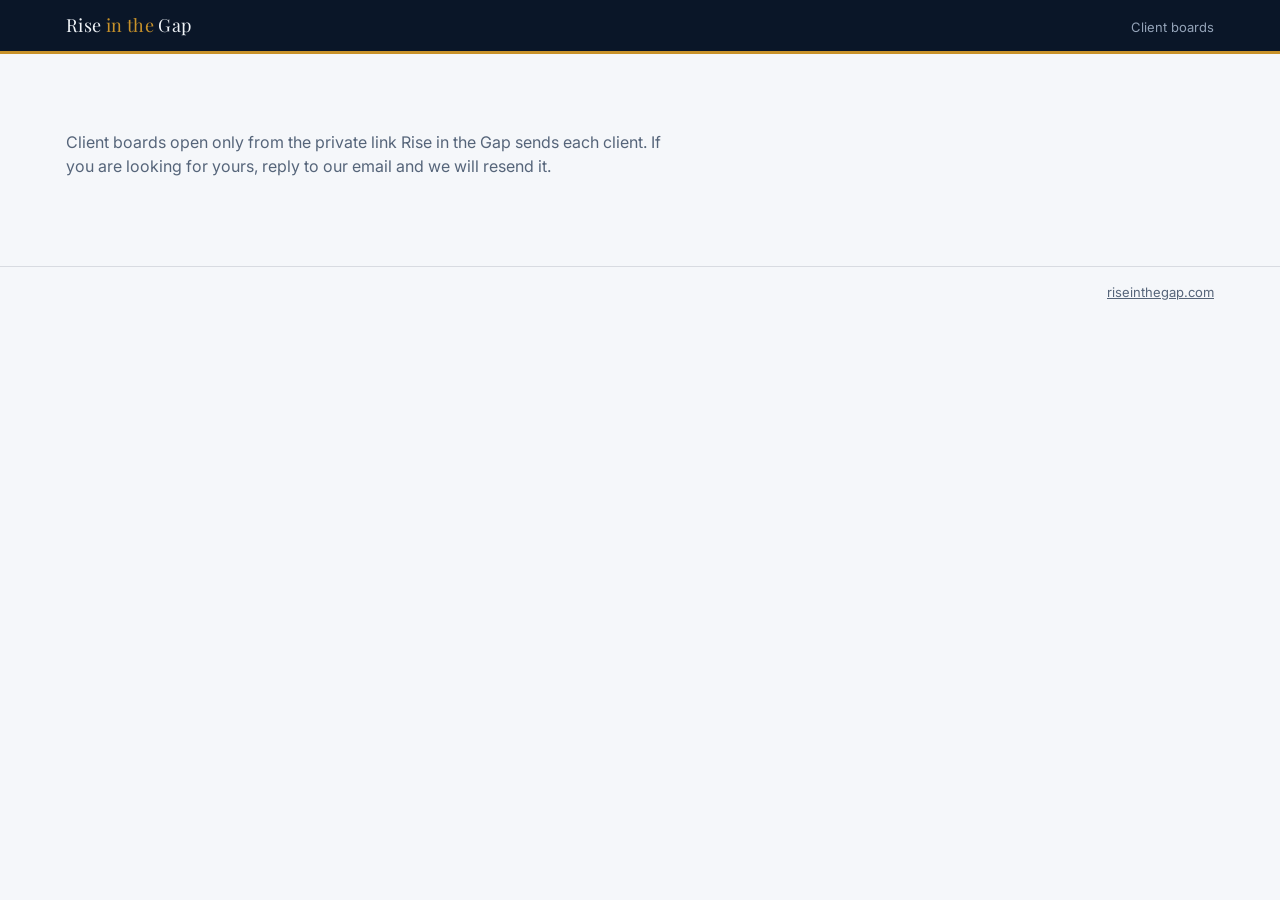
==== index.html @ f28929aa "Publish client performance boards (encrypted snapshots) Co-Authored-By: Claude Opus 5.5 <noreply@ant" ====
<!doctype html>
<html lang="en">
<head>
<meta charset="utf-8">
<meta name="viewport" content="width=device-width, initial-scale=1">
<meta name="robots" content="noindex, nofollow">
<title>Client Boards · Rise in the Gap</title>
<link rel="preconnect" href="https://fonts.googleapis.com">
<link rel="preconnect" href="https://fonts.gstatic.com" crossorigin>
<link rel="stylesheet" href="https://fonts.googleapis.com/css2?family=Inter:wght@400;500;600&family=Playfair+Display:wght@400;500&display=swap">
<link rel="stylesheet" href="assets/board.css?v=555ed3a6">
</head>
<body>
<header class="ritg-bar"><div class="ritg-bar-in"><a class="ritg-mark" href="https://www.riseinthegap.com/">Rise <b>in the</b> Gap</a><span class="ritg-tag">Client boards</span></div></header>
<main id="dash-root"><p class="ritg-msg">Client boards open only from the private link Rise in the Gap sends each client. If you are looking for yours, reply to our email and we will resend it.</p></main>
<footer class="ritg-foot"><div class="ritg-foot-in"><span></span><span><a href="https://www.riseinthegap.com/">riseinthegap.com</a></span></div></footer>
</body>
</html>
---- assets/board.css ----
/* Rise in the Gap client boards: page frame and the design tokens the boards draw with. */
:root {
  color-scheme: light;
  --ritg-navy: #0A1628;
  --ritg-navy-2: #0F1E38;
  --ritg-card: #152238;
  --ritg-gold: #C8922A;
  --ritg-white: #F0F4F8;
  --ritg-slate: #94A3B8;
  --ritg-border-navy: #1E3352;

  --color-bg: #F5F7FA;
  --color-panel: #FFFFFF;
  --color-fg: #0A1628;
  --color-fg-muted: #56657A;
  --color-border-line: rgba(10, 22, 40, 0.12);
  --color-ok: #0E7A2E;
  --color-warn: #8A5A00;
  --color-bad: #B42318;

  --cds-border: rgba(10, 22, 40, 0.12);
  --cds-text-secondary: #56657A;
  --cds-chart-axis: #C3CCD8;
  --cds-chart-grid: rgba(10, 22, 40, 0.08);
  --cds-chart-muted: #A3AEBD;
  --cds-chart-reference: #7C8899;
  --cds-surface-popover: #FFFFFF;
  --cds-shadow-popover: 0 8px 24px rgba(10, 22, 40, 0.14), 0 2px 6px rgba(10, 22, 40, 0.08);

  --series-1: #2A78D6;
  --series-2: #D95926;
  --series-3: #199E70;
  --series-4: #C98500;
  --series-5: #D55181;
  --series-6: #008300;
  --series-7: #6250D6;
  --series-8: #E34948;

  --font-anthropic-sans: "Inter", ui-sans-serif, system-ui, -apple-system, "Segoe UI", Roboto, sans-serif;
  --font-anthropic-serif: "Playfair Display", ui-serif, Georgia, "Times New Roman", serif;
  --cds-font-size-caption: 0.8125rem;
  --cds-font-size-body: 0.9375rem;
  --cds-font-size-heading: 1.125rem;
  --cds-font-size-title: 1.875rem;
  --cds-font-weight-medium: 600;
  --cds-gap-sm: 0.5rem;
  --cds-gap-md: 0.75rem;
  --cds-gap-xl: 2.25rem;
  --cds-pad-md: 0.75rem;
  --cds-pad-lg: 1rem;
  --cds-radius: 0.5rem;
  --cds-dur-slow: 0.45s;
  --cds-ease-out: cubic-bezier(0.165, 0.84, 0.44, 1);
}

@media (prefers-color-scheme: dark) {
  :root:not([data-theme="light"]) {
    color-scheme: dark;
    --color-bg: #0A1628;
    --color-panel: #152238;
    --color-fg: #F0F4F8;
    --color-fg-muted: #94A3B8;
    --color-border-line: #1E3352;
    --color-ok: #53C556;
    --color-warn: #E49C06;
    --color-bad: #F17778;
    --cds-border: #1E3352;
    --cds-text-secondary: #94A3B8;
    --cds-chart-axis: #34496A;
    --cds-chart-grid: rgba(240, 244, 248, 0.08);
    --cds-chart-muted: #5F6E84;
    --cds-chart-reference: #8796AB;
    --cds-surface-popover: #0F1E38;
    --cds-shadow-popover: 0 8px 24px rgba(0, 0, 0, 0.45), 0 2px 6px rgba(0, 0, 0, 0.3);
    --series-1: #3987E5;
    --series-2: #EB6834;
    --series-3: #1BAF7A;
    --series-4: #EDA100;
    --series-5: #E87BA4;
    --series-6: #3FB55A;
    --series-7: #9085E9;
    --series-8: #E66767;
  }
}
:root[data-theme="dark"] {
  color-scheme: dark;
  --color-bg: #0A1628;
  --color-panel: #152238;
  --color-fg: #F0F4F8;
  --color-fg-muted: #94A3B8;
  --color-border-line: #1E3352;
  --color-ok: #53C556;
  --color-warn: #E49C06;
  --color-bad: #F17778;
  --cds-border: #1E3352;
  --cds-text-secondary: #94A3B8;
  --cds-chart-axis: #34496A;
  --cds-chart-grid: rgba(240, 244, 248, 0.08);
  --cds-chart-muted: #5F6E84;
  --cds-chart-reference: #8796AB;
  --cds-surface-popover: #0F1E38;
  --cds-shadow-popover: 0 8px 24px rgba(0, 0, 0, 0.45), 0 2px 6px rgba(0, 0, 0, 0.3);
  --series-1: #3987E5;
  --series-2: #EB6834;
  --series-3: #1BAF7A;
  --series-4: #EDA100;
  --series-5: #E87BA4;
  --series-6: #3FB55A;
  --series-7: #9085E9;
  --series-8: #E66767;
}

*, *::before, *::after { box-sizing: border-box; }
[hidden] { display: none !important; }
html { -webkit-text-size-adjust: 100%; }
body {
  margin: 0;
  background: var(--color-bg);
  color: var(--color-fg);
  font-family: var(--font-anthropic-sans);
  font-size: var(--cds-font-size-body);
  line-height: 1.5;
  -webkit-font-smoothing: antialiased;
}
a { color: inherit; }

.ritg-bar {
  background: var(--ritg-navy);
  color: var(--ritg-white);
  border-bottom: 3px solid var(--ritg-gold);
}
.ritg-bar-in {
  max-width: 1180px;
  margin: 0 auto;
  padding: 12px 16px;
  display: flex;
  align-items: baseline;
  justify-content: space-between;
  gap: 6px 16px;
  flex-wrap: wrap;
}
.ritg-mark {
  font-family: "Playfair Display", ui-serif, Georgia, serif;
  font-size: 1.125rem;
  letter-spacing: 0.02em;
  text-decoration: none;
  color: var(--ritg-white);
}
.ritg-mark b { color: var(--ritg-gold); font-weight: 400; }
.ritg-tag { font-size: 0.8125rem; color: var(--ritg-slate); }

#dash-root {
  max-width: 1180px;
  margin: 0 auto;
  padding: 28px 16px 40px;
  min-width: 0;
}
#dash-root button { font: inherit; }
.ritg-msg { margin: 48px 0; max-width: 60ch; font-size: 1rem; color: var(--color-fg-muted); }

.ritg-foot {
  border-top: 1px solid var(--color-border-line);
  color: var(--color-fg-muted);
  font-size: 0.8125rem;
}
.ritg-foot-in {
  max-width: 1180px;
  margin: 0 auto;
  padding: 16px 16px 28px;
  display: flex;
  flex-wrap: wrap;
  gap: 4px 16px;
  justify-content: space-between;
}

@media print {
  .ritg-bar { border-bottom-color: var(--ritg-gold); -webkit-print-color-adjust: exact; print-color-adjust: exact; }
  #dash-root { padding-top: 12px; }
  details.gp-foot { display: none; }
}
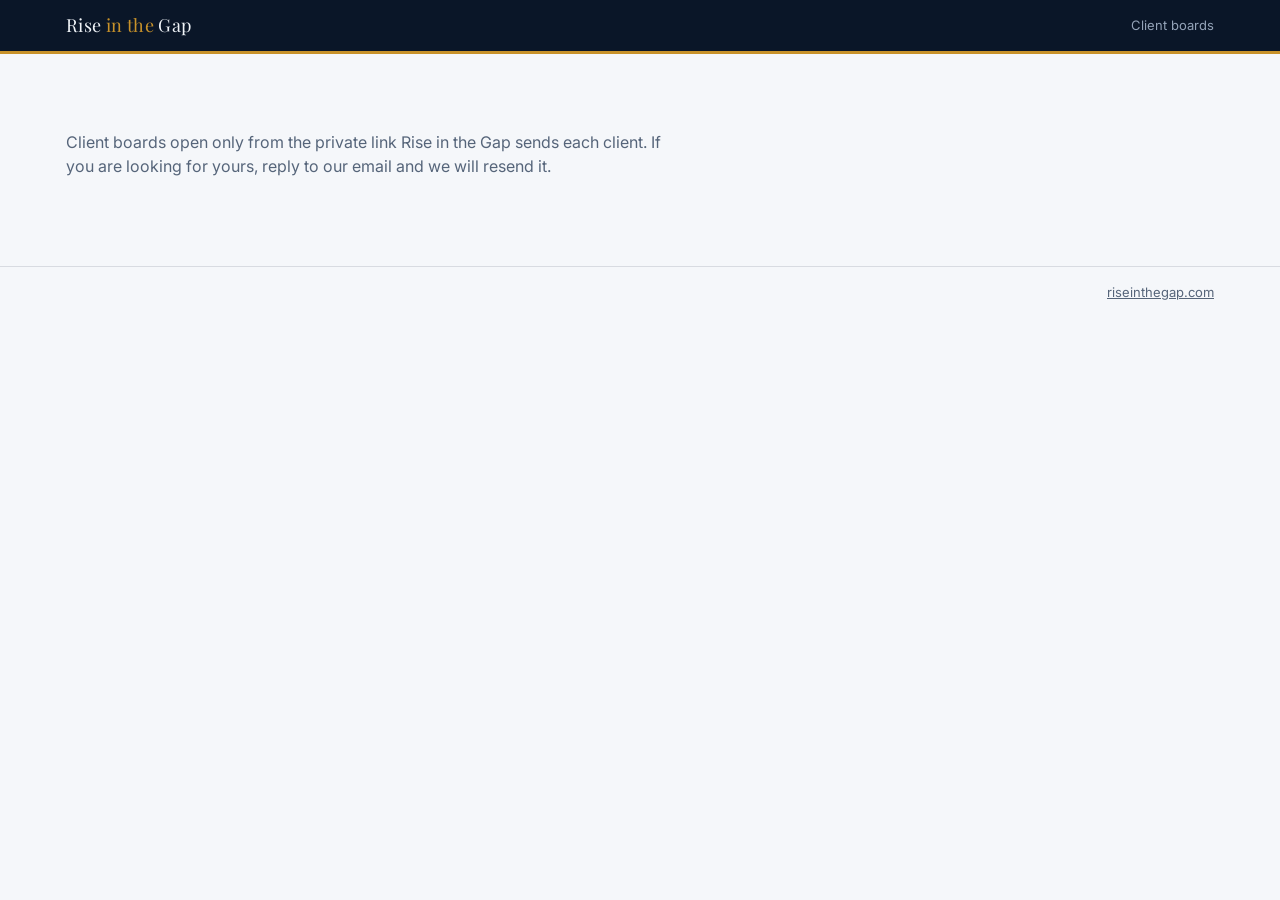
==== commit 01594af4: "Shared client template for all five boards Scorecard, what to do next, grouped sections, closed deta" ====
--- a/index.html
+++ b/index.html
@@ -8,7 +8,7 @@
 <link rel="preconnect" href="https://fonts.googleapis.com">
 <link rel="preconnect" href="https://fonts.gstatic.com" crossorigin>
 <link rel="stylesheet" href="https://fonts.googleapis.com/css2?family=Inter:wght@400;500;600&family=Playfair+Display:wght@400;500&display=swap">
-<link rel="stylesheet" href="assets/board.css?v=555ed3a6">
+<link rel="stylesheet" href="assets/board.css?v=0992db14">
 </head>
 <body>
 <header class="ritg-bar"><div class="ritg-bar-in"><a class="ritg-mark" href="https://www.riseinthegap.com/">Rise <b>in the</b> Gap</a><span class="ritg-tag">Client boards</span></div></header>
--- a/assets/board.css
+++ b/assets/board.css
@@ -173,8 +173,119 @@
   justify-content: space-between;
 }
 
+/* ---------- Shared client template ---------- */
+:root { --rt-accent: #8A6212; }
+@media (prefers-color-scheme: dark) { :root:not([data-theme="light"]) { --rt-accent: #D9A441; } }
+:root[data-theme="dark"] { --rt-accent: #D9A441; }
+
+.ritg-tools { display: flex; align-items: center; gap: 10px; }
+.ritg-upd {
+  font-size: 0.75rem; font-weight: 600; letter-spacing: 0.01em;
+  background: var(--ritg-gold); color: var(--ritg-navy);
+  border-radius: 99px; padding: 2px 10px;
+}
+.ritg-pdf {
+  font: inherit; font-size: 0.8125rem; color: var(--ritg-white); background: transparent;
+  border: 1px solid rgba(240, 244, 248, 0.35); border-radius: 99px; padding: 3px 12px; cursor: pointer;
+}
+.ritg-pdf:hover, .ritg-pdf:focus-visible { border-color: var(--ritg-gold); outline: none; }
+.ritg-bar-in { align-items: center; }
+
+#dash-root .rt-period { margin: 6px 0 0; color: var(--color-fg-muted); font-size: var(--cds-font-size-body); }
+
+#dash-root .rt-score { display: grid; grid-template-columns: repeat(4, minmax(0, 1fr)); gap: 12px; }
+#dash-root .rt-tile {
+  background: var(--color-panel); border: 1px solid var(--color-border-line); border-radius: 12px;
+  padding: 14px 16px; display: grid; gap: 6px; align-content: start; min-width: 0;
+}
+#dash-root .rt-k { margin: 0; font-size: var(--cds-font-size-caption); color: var(--color-fg-muted); line-height: 1.35; }
+#dash-root .rt-v {
+  margin: 0; font-family: var(--font-anthropic-serif); font-size: 2rem; line-height: 1.1;
+  font-variant-numeric: lining-nums tabular-nums; overflow-wrap: anywhere;
+}
+#dash-root .rt-v > * { font: inherit; }
+#dash-root .rt-s, #dash-root .rt-n { margin: 0; font-size: var(--cds-font-size-caption); color: var(--color-fg-muted); line-height: 1.4; }
+#dash-root .rt-s > *, #dash-root .rt-n > * { font-weight: 600; color: var(--color-fg); }
+#dash-root .rt-s > .rt-arrow { font-weight: 400; }
+#dash-root .rt-arrow.rt-up { color: var(--color-ok); }
+#dash-root .rt-arrow.rt-down { color: var(--color-bad); }
+#dash-root .rt-tile .gp-bar { margin: 2px 0; }
+
+#dash-root .rt-next {
+  background: var(--color-panel); border: 1px solid var(--ritg-gold); border-radius: 12px; padding: 16px 18px;
+}
+
+#dash-root .rt-jump { display: flex; flex-wrap: wrap; gap: 8px; }
+#dash-root .rt-jump button {
+  border: 1px solid var(--color-border-line); background: transparent; color: var(--color-fg);
+  border-radius: 99px; padding: 5px 12px; font-size: var(--cds-font-size-caption); cursor: pointer;
+}
+#dash-root .rt-jump button:hover, #dash-root .rt-jump button:focus-visible { border-color: var(--ritg-gold); outline: none; }
+
+#dash-root .rt-group { display: grid; gap: var(--cds-gap-xl, 28px); min-width: 0; scroll-margin-top: 12px; }
+#dash-root .rt-glabel {
+  margin: 0; padding-top: 18px; border-top: 1px solid var(--color-border-line);
+  font-size: 0.75rem; font-weight: 600; letter-spacing: 0.08em; text-transform: uppercase; color: var(--rt-accent);
+}
+#dash-root .rt-intro { margin: 0; font-size: 1rem; line-height: 1.6; max-width: 80ch; }
+
+#dash-root .rt-more {
+  border: 1px solid var(--color-border-line); border-radius: 12px; background: var(--color-panel);
+  min-width: 0; scroll-margin-top: 12px;
+}
+#dash-root .rt-more > summary {
+  cursor: pointer; list-style: none; padding: 14px 44px 14px 18px; display: grid; gap: 2px; position: relative;
+}
+#dash-root .rt-more > summary::-webkit-details-marker { display: none; }
+#dash-root .rt-more > summary::after {
+  content: ""; position: absolute; right: 20px; top: 22px; width: 8px; height: 8px;
+  border-right: 2px solid var(--color-fg-muted); border-bottom: 2px solid var(--color-fg-muted); transform: rotate(45deg);
+}
+#dash-root .rt-more[open] > summary::after { transform: rotate(-135deg); top: 26px; }
+#dash-root .rt-mt { font-size: var(--cds-font-size-heading); font-weight: 600; }
+#dash-root .rt-mh { font-size: var(--cds-font-size-caption); color: var(--color-fg-muted); }
+#dash-root .rt-more-in { display: grid; gap: var(--cds-gap-xl, 28px); padding: 6px 18px 20px; min-width: 0; }
+
+#dash-root .rt-about { scroll-margin-top: 12px; padding-top: 18px; border-top: 1px solid var(--color-border-line); }
+#dash-root .rt-asof { margin: 0; padding-left: 18px; color: var(--color-fg-muted); font-size: var(--cds-font-size-caption); display: grid; gap: 2px; }
+
+@media (max-width: 900px) {
+  #dash-root .rt-score { grid-template-columns: repeat(2, minmax(0, 1fr)); }
+}
+@media (max-width: 640px) {
+  #dash-root .rt-tile { padding: 12px; }
+  #dash-root .rt-v { font-size: 1.6rem; }
+  #dash-root .rt-next { padding: 14px; }
+  #dash-root .rt-more > summary { padding: 12px 40px 12px 14px; }
+  #dash-root .rt-more-in { padding: 4px 12px 16px; }
+
+  #dash-root table.rt-stack { min-width: 0 !important; width: 100%; border: 0; }
+  #dash-root table.rt-stack thead { position: absolute; width: 1px; height: 1px; overflow: hidden; clip: rect(0 0 0 0); white-space: nowrap; }
+  #dash-root table.rt-stack tbody, #dash-root table.rt-stack tr, #dash-root table.rt-stack td { display: block; width: 100%; }
+  #dash-root table.rt-stack tr {
+    border: 1px solid var(--color-border-line); border-radius: 10px; padding: 8px 12px; margin: 0 0 8px;
+    background: var(--color-panel);
+  }
+  #dash-root table.rt-stack td {
+    position: relative; padding: 3px 0 3px 38%; border: 0; text-align: left; white-space: normal; min-width: 0;
+  }
+  #dash-root table.rt-stack td::before {
+    content: attr(data-label); position: absolute; left: 0; top: 4px; width: 34%;
+    color: var(--color-fg-muted); font-size: var(--cds-font-size-caption); font-weight: 400; line-height: 1.35;
+  }
+  #dash-root table.rt-stack td:first-child { padding: 0 0 6px; font-weight: 600; }
+  #dash-root table.rt-stack td:first-child::before { content: none; }
+  #dash-root .gp-scroll { overflow-x: visible; }
+}
+
 @media print {
   .ritg-bar { border-bottom-color: var(--ritg-gold); -webkit-print-color-adjust: exact; print-color-adjust: exact; }
   #dash-root { padding-top: 12px; }
   details.gp-foot { display: none; }
-}
+  .ritg-tools, #dash-root .rt-jump { display: none !important; }
+  #dash-root .rt-more { border: 0; }
+  #dash-root .rt-more > summary { padding-left: 0; }
+  #dash-root .rt-more > summary::after { display: none; }
+  #dash-root .rt-more-in { padding: 0; }
+  #dash-root .rt-tile, #dash-root .rt-next, #dash-root .gp-sec { break-inside: avoid; }
+}
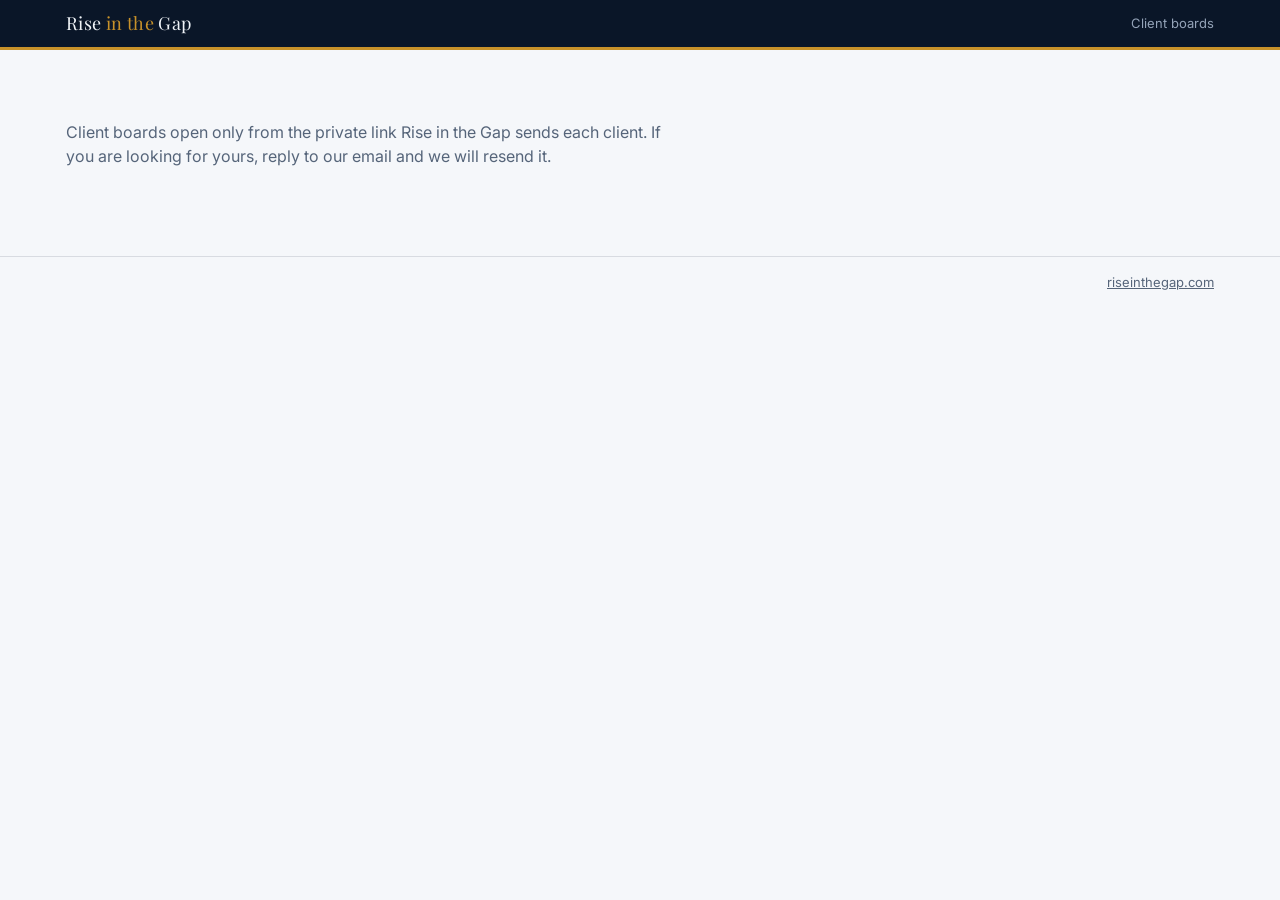
==== commit ebab63ed: "Improve client board scorecards and layout" ====
--- a/index.html
+++ b/index.html
@@ -8,7 +8,7 @@
 <link rel="preconnect" href="https://fonts.googleapis.com">
 <link rel="preconnect" href="https://fonts.gstatic.com" crossorigin>
 <link rel="stylesheet" href="https://fonts.googleapis.com/css2?family=Inter:wght@400;500;600&family=Playfair+Display:wght@400;500&display=swap">
-<link rel="stylesheet" href="assets/board.css?v=0992db14">
+<link rel="stylesheet" href="assets/board.css?v=07631641">
 </head>
 <body>
 <header class="ritg-bar"><div class="ritg-bar-in"><a class="ritg-mark" href="https://www.riseinthegap.com/">Rise <b>in the</b> Gap</a><span class="ritg-tag">Client boards</span></div></header>
--- a/assets/board.css
+++ b/assets/board.css
@@ -132,11 +132,11 @@
 .ritg-bar-in {
   max-width: 1180px;
   margin: 0 auto;
-  padding: 12px 16px;
+  padding: 10px 16px;
   display: flex;
-  align-items: baseline;
+  align-items: center;
   justify-content: space-between;
-  gap: 6px 16px;
+  gap: 5px 10px;
   flex-wrap: wrap;
 }
 .ritg-mark {
@@ -152,7 +152,7 @@
 #dash-root {
   max-width: 1180px;
   margin: 0 auto;
-  padding: 28px 16px 40px;
+  padding: 22px 16px 40px;
   min-width: 0;
 }
 #dash-root button { font: inherit; }
@@ -178,25 +178,27 @@
 @media (prefers-color-scheme: dark) { :root:not([data-theme="light"]) { --rt-accent: #D9A441; } }
 :root[data-theme="dark"] { --rt-accent: #D9A441; }
 
-.ritg-tools { display: flex; align-items: center; gap: 10px; }
+.ritg-tools { display: flex; align-items: center; flex-wrap: wrap; gap: 6px 8px; }
 .ritg-upd {
   font-size: 0.75rem; font-weight: 600; letter-spacing: 0.01em;
   background: var(--ritg-gold); color: var(--ritg-navy);
-  border-radius: 99px; padding: 2px 10px;
+  border-radius: 99px; padding: 2px 8px;
 }
 .ritg-pdf {
   font: inherit; font-size: 0.8125rem; color: var(--ritg-white); background: transparent;
-  border: 1px solid rgba(240, 244, 248, 0.35); border-radius: 99px; padding: 3px 12px; cursor: pointer;
-}
-.ritg-pdf:hover, .ritg-pdf:focus-visible { border-color: var(--ritg-gold); outline: none; }
-.ritg-bar-in { align-items: center; }
-
-#dash-root .rt-period { margin: 6px 0 0; color: var(--color-fg-muted); font-size: var(--cds-font-size-body); }
-
-#dash-root .rt-score { display: grid; grid-template-columns: repeat(4, minmax(0, 1fr)); gap: 12px; }
+  border: 1px solid rgba(240, 244, 248, 0.35); border-radius: 99px; padding: 5px 10px; cursor: pointer;
+}
+.ritg-pdf:hover { border-color: var(--ritg-gold); }
+.ritg-pdf:focus-visible, #dash-root .rt-jump button:focus-visible { outline: 2px solid var(--ritg-gold); outline-offset: 2px; }
+
+#dash-root .gp { gap: 24px; }
+#dash-root .gp-head { gap: 5px; }
+#dash-root .rt-period { margin: 1px 0 0; color: var(--color-fg-muted); font-size: var(--cds-font-size-body); }
+
+#dash-root .rt-score { display: grid; grid-template-columns: repeat(4, minmax(0, 1fr)); gap: 10px; }
 #dash-root .rt-tile {
   background: var(--color-panel); border: 1px solid var(--color-border-line); border-radius: 12px;
-  padding: 14px 16px; display: grid; gap: 6px; align-content: start; min-width: 0;
+  padding: 12px 14px; display: grid; gap: 4px; align-content: start; min-width: 0;
 }
 #dash-root .rt-k { margin: 0; font-size: var(--cds-font-size-caption); color: var(--color-fg-muted); line-height: 1.35; }
 #dash-root .rt-v {
@@ -204,23 +206,46 @@
   font-variant-numeric: lining-nums tabular-nums; overflow-wrap: anywhere;
 }
 #dash-root .rt-v > * { font: inherit; }
-#dash-root .rt-s, #dash-root .rt-n { margin: 0; font-size: var(--cds-font-size-caption); color: var(--color-fg-muted); line-height: 1.4; }
-#dash-root .rt-s > *, #dash-root .rt-n > * { font-weight: 600; color: var(--color-fg); }
+#dash-root .rt-s, #dash-root .rt-n, #dash-root .rt-pace {
+  margin: 0; font-size: var(--cds-font-size-caption); color: var(--color-fg-muted); line-height: 1.4;
+}
+#dash-root .rt-pace { font-weight: 600; }
+#dash-root .rt-s > *, #dash-root .rt-n > * {
+  font-family: inherit; font-size: inherit; line-height: inherit; letter-spacing: inherit;
+  font-weight: 600; color: var(--color-fg); margin: 0; padding: 0; display: inline;
+}
 #dash-root .rt-s > .rt-arrow { font-weight: 400; }
 #dash-root .rt-arrow.rt-up { color: var(--color-ok); }
 #dash-root .rt-arrow.rt-down { color: var(--color-bad); }
 #dash-root .rt-tile .gp-bar { margin: 2px 0; }
+#dash-root .rt-tile .rt-pace-bar .gp-bar-fill { background: var(--rt-accent) !important; }
+#dash-root .rt-board-note {
+  margin: 0; color: var(--color-fg-muted); font-size: var(--cds-font-size-caption); line-height: 1.45;
+}
+#dash-root .rt-score + .rt-board-note { margin-top: -14px; }
 
 #dash-root .rt-next {
-  background: var(--color-panel); border: 1px solid var(--ritg-gold); border-radius: 12px; padding: 16px 18px;
-}
-
-#dash-root .rt-jump { display: flex; flex-wrap: wrap; gap: 8px; }
+  background: var(--color-panel); border: 1px solid var(--ritg-gold); border-radius: 12px;
+  gap: 8px; padding: 12px 16px;
+}
+#dash-root .rt-priorities {
+  list-style: none; display: grid; gap: 7px; margin: 0; padding: 0;
+}
+#dash-root .rt-priorities li {
+  display: grid; grid-template-columns: 9rem minmax(0, 1fr);
+  gap: 10px; align-items: baseline; line-height: 1.45;
+}
+#dash-root .rt-owner {
+  color: var(--rt-accent); font-weight: 600; font-size: var(--cds-font-size-caption); line-height: 1.35;
+}
+
+#dash-root .rt-jump { display: flex; flex-wrap: wrap; gap: 6px 8px; }
 #dash-root .rt-jump button {
   border: 1px solid var(--color-border-line); background: transparent; color: var(--color-fg);
-  border-radius: 99px; padding: 5px 12px; font-size: var(--cds-font-size-caption); cursor: pointer;
-}
-#dash-root .rt-jump button:hover, #dash-root .rt-jump button:focus-visible { border-color: var(--ritg-gold); outline: none; }
+  border-radius: 99px; min-height: 32px; padding: 4px 11px;
+  font-size: var(--cds-font-size-caption); cursor: pointer;
+}
+#dash-root .rt-jump button:hover { border-color: var(--ritg-gold); }
 
 #dash-root .rt-group { display: grid; gap: var(--cds-gap-xl, 28px); min-width: 0; scroll-margin-top: 12px; }
 #dash-root .rt-glabel {
@@ -249,16 +274,25 @@
 #dash-root .rt-about { scroll-margin-top: 12px; padding-top: 18px; border-top: 1px solid var(--color-border-line); }
 #dash-root .rt-asof { margin: 0; padding-left: 18px; color: var(--color-fg-muted); font-size: var(--cds-font-size-caption); display: grid; gap: 2px; }
 
-@media (max-width: 900px) {
+@media screen and (max-width: 760px) {
   #dash-root .rt-score { grid-template-columns: repeat(2, minmax(0, 1fr)); }
 }
-@media (max-width: 640px) {
-  #dash-root .rt-tile { padding: 12px; }
+@media screen and (max-width: 640px) {
+  #dash-root { padding-top: 18px; }
+  #dash-root .gp { gap: 18px; }
+  #dash-root .gp-title { font-size: 1.75rem; }
+  #dash-root .rt-tile { padding: 10px 11px; }
   #dash-root .rt-v { font-size: 1.6rem; }
-  #dash-root .rt-next { padding: 14px; }
+  #dash-root .rt-score + .rt-board-note { margin-top: -9px; }
+  #dash-root .rt-next { padding: 12px; }
+  #dash-root .rt-priorities li { display: block; }
+  #dash-root .rt-owner { margin-inline-end: 0.5em; }
+  #dash-root .rt-jump { gap: 6px; }
+  #dash-root .rt-jump button { padding-inline: 9px; }
   #dash-root .rt-more > summary { padding: 12px 40px 12px 14px; }
   #dash-root .rt-more-in { padding: 4px 12px 16px; }
 
+  #dash-root .gp-two { grid-template-columns: minmax(0, 1fr); }
   #dash-root table.rt-stack { min-width: 0 !important; width: 100%; border: 0; }
   #dash-root table.rt-stack thead { position: absolute; width: 1px; height: 1px; overflow: hidden; clip: rect(0 0 0 0); white-space: nowrap; }
   #dash-root table.rt-stack tbody, #dash-root table.rt-stack tr, #dash-root table.rt-stack td { display: block; width: 100%; }
@@ -268,6 +302,7 @@
   }
   #dash-root table.rt-stack td {
     position: relative; padding: 3px 0 3px 38%; border: 0; text-align: left; white-space: normal; min-width: 0;
+    overflow-wrap: anywhere;
   }
   #dash-root table.rt-stack td::before {
     content: attr(data-label); position: absolute; left: 0; top: 4px; width: 34%;
@@ -275,17 +310,44 @@
   }
   #dash-root table.rt-stack td:first-child { padding: 0 0 6px; font-weight: 600; }
   #dash-root table.rt-stack td:first-child::before { content: none; }
-  #dash-root .gp-scroll { overflow-x: visible; }
+  #dash-root table.rt-stack .gp-pill { max-width: 100%; white-space: normal; overflow-wrap: anywhere; }
+  #dash-root .gp-scroll { position: relative; overflow-x: auto; }
+}
+
+@media screen and (max-width: 360px) {
+  .ritg-bar-in { padding: 8px 12px; }
+  #dash-root { padding: 12px 12px 40px; }
+  #dash-root .gp { gap: 12px; }
+  #dash-root .gp-head { gap: 4px; }
+  #dash-root .rt-tile { padding-block: 8px; gap: 3px; }
+  #dash-root .rt-score + .rt-board-note { margin-top: -6px; }
+  #dash-root .rt-next { padding: 10px 12px; }
 }
 
 @media print {
-  .ritg-bar { border-bottom-color: var(--ritg-gold); -webkit-print-color-adjust: exact; print-color-adjust: exact; }
-  #dash-root { padding-top: 12px; }
-  details.gp-foot { display: none; }
-  .ritg-tools, #dash-root .rt-jump { display: none !important; }
-  #dash-root .rt-more { border: 0; }
-  #dash-root .rt-more > summary { padding-left: 0; }
+  body { background: #fff; }
+  .ritg-bar, #dash-root .gp-bar { -webkit-print-color-adjust: exact; print-color-adjust: exact; }
+  .ritg-pdf, #dash-root .rt-jump { display: none !important; }
+  #dash-root { padding: 12px 0 20px; }
+  #dash-root .gp, #dash-root .rt-group, #dash-root .gp-two,
+  #dash-root .gp-sec, #dash-root .rt-more-in { display: block; }
+  #dash-root .gp > * + *, #dash-root .rt-group > * + *,
+  #dash-root .gp-two > * + *, #dash-root .rt-more-in > * + * { margin-top: 16px; }
+  #dash-root .gp-sec > * + * { margin-top: 6px; }
+  #dash-root .rt-score + .rt-board-note { margin-top: 5px; }
+  #dash-root .rt-more { background: transparent; border: 0; }
+  #dash-root .rt-more > summary { padding: 0 0 8px; }
   #dash-root .rt-more > summary::after { display: none; }
   #dash-root .rt-more-in { padding: 0; }
-  #dash-root .rt-tile, #dash-root .rt-next, #dash-root .gp-sec { break-inside: avoid; }
-}
+  #dash-root .gp-foot { display: block; }
+  #dash-root .gp-foot summary { display: block; list-style: none; font-weight: 600; }
+  #dash-root .gp-foot summary::-webkit-details-marker { display: none; }
+  #dash-root .gp-foot p { margin: 5px 0; }
+  #dash-root .gp-scroll { overflow: visible; }
+  #dash-root .gp-wide { min-width: 0; }
+  #dash-root .gp-table th, #dash-root .gp-table .num { white-space: normal; }
+  #dash-root .gp-table { overflow-wrap: anywhere; }
+  #dash-root h2, #dash-root .rt-glabel, #dash-root summary { break-after: avoid; }
+  #dash-root .gp-chart, #dash-root .gp-goal, #dash-root .rt-score,
+  #dash-root .rt-next, #dash-root tr { break-inside: avoid; }
+}
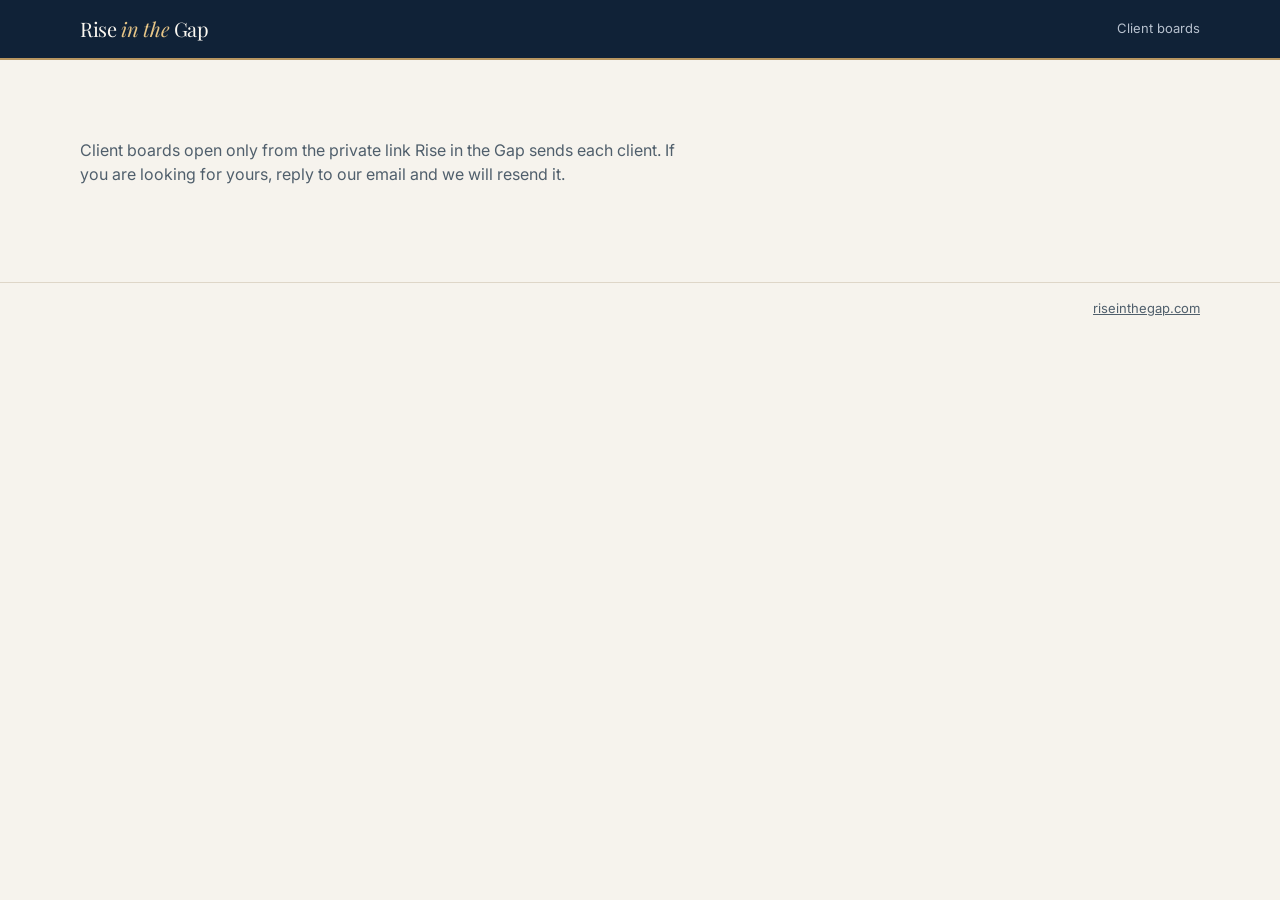
==== commit 38387b4c: "Give the RITG Client Share a signature design" ====
--- a/index.html
+++ b/index.html
@@ -4,11 +4,12 @@
 <meta charset="utf-8">
 <meta name="viewport" content="width=device-width, initial-scale=1">
 <meta name="robots" content="noindex, nofollow">
+<meta name="theme-color" content="#102237">
 <title>Client Boards · Rise in the Gap</title>
 <link rel="preconnect" href="https://fonts.googleapis.com">
 <link rel="preconnect" href="https://fonts.gstatic.com" crossorigin>
-<link rel="stylesheet" href="https://fonts.googleapis.com/css2?family=Inter:wght@400;500;600&family=Playfair+Display:wght@400;500&display=swap">
-<link rel="stylesheet" href="assets/board.css?v=07631641">
+<link rel="stylesheet" href="https://fonts.googleapis.com/css2?family=Inter:wght@400;500;600&family=Playfair+Display:ital,wght@0,400;0,500;1,400&display=swap">
+<link rel="stylesheet" href="assets/board.css?v=1cb43945">
 </head>
 <body>
 <header class="ritg-bar"><div class="ritg-bar-in"><a class="ritg-mark" href="https://www.riseinthegap.com/">Rise <b>in the</b> Gap</a><span class="ritg-tag">Client boards</span></div></header>
--- a/assets/board.css
+++ b/assets/board.css
@@ -1,25 +1,25 @@
 /* Rise in the Gap client boards: page frame and the design tokens the boards draw with. */
 :root {
   color-scheme: light;
-  --ritg-navy: #0A1628;
-  --ritg-navy-2: #0F1E38;
-  --ritg-card: #152238;
-  --ritg-gold: #C8922A;
-  --ritg-white: #F0F4F8;
-  --ritg-slate: #94A3B8;
-  --ritg-border-navy: #1E3352;
-
-  --color-bg: #F5F7FA;
-  --color-panel: #FFFFFF;
-  --color-fg: #0A1628;
-  --color-fg-muted: #56657A;
-  --color-border-line: rgba(10, 22, 40, 0.12);
+  --ritg-navy: #102237;
+  --ritg-navy-2: #192E45;
+  --ritg-card: #182C40;
+  --ritg-gold: #B89660;
+  --ritg-white: #FBF8F1;
+  --ritg-slate: #B7C1CE;
+  --ritg-border-navy: #36495D;
+
+  --color-bg: #F6F3ED;
+  --color-panel: #FFFDFA;
+  --color-fg: #17283A;
+  --color-fg-muted: #505F6C;
+  --color-border-line: #DED6C8;
   --color-ok: #0E7A2E;
   --color-warn: #8A5A00;
   --color-bad: #B42318;
 
-  --cds-border: rgba(10, 22, 40, 0.12);
-  --cds-text-secondary: #56657A;
+  --cds-border: var(--color-border-line);
+  --cds-text-secondary: var(--color-fg-muted);
   --cds-chart-axis: #C3CCD8;
   --cds-chart-grid: rgba(10, 22, 40, 0.08);
   --cds-chart-muted: #A3AEBD;
@@ -51,6 +51,12 @@
   --cds-radius: 0.5rem;
   --cds-dur-slow: 0.45s;
   --cds-ease-out: cubic-bezier(0.165, 0.84, 0.44, 1);
+  --rt-accent: #785627;
+  --rt-gold-light: #E6C587;
+  --rt-control-hover: #EFE9DE;
+  --rt-shadow: 0 2px 4px rgba(30, 23, 13, 0.04), 0 14px 30px -22px rgba(30, 23, 13, 0.26);
+  --rt-gutter: clamp(16px, 3.6vw, 30px);
+  --rt-width: 1180px;
 }
 
 @media (prefers-color-scheme: dark) {
@@ -80,6 +86,9 @@
     --series-6: #3FB55A;
     --series-7: #9085E9;
     --series-8: #E66767;
+    --rt-accent: #E6C587;
+    --rt-control-hover: #1B2F46;
+    --rt-shadow: 0 10px 28px -18px rgba(0, 0, 0, 0.55);
   }
 }
 :root[data-theme="dark"] {
@@ -108,6 +117,9 @@
   --series-6: #3FB55A;
   --series-7: #9085E9;
   --series-8: #E66767;
+  --rt-accent: #E6C587;
+  --rt-control-hover: #1B2F46;
+  --rt-shadow: 0 10px 28px -18px rgba(0, 0, 0, 0.55);
 }
 
 *, *::before, *::after { box-sizing: border-box; }
@@ -127,12 +139,12 @@
 .ritg-bar {
   background: var(--ritg-navy);
   color: var(--ritg-white);
-  border-bottom: 3px solid var(--ritg-gold);
+  border-bottom: 2px solid var(--ritg-gold);
 }
 .ritg-bar-in {
-  max-width: 1180px;
+  max-width: var(--rt-width);
   margin: 0 auto;
-  padding: 10px 16px;
+  padding: 7px var(--rt-gutter);
   display: flex;
   align-items: center;
   justify-content: space-between;
@@ -140,22 +152,27 @@
   flex-wrap: wrap;
 }
 .ritg-mark {
-  font-family: "Playfair Display", ui-serif, Georgia, serif;
-  font-size: 1.125rem;
-  letter-spacing: 0.02em;
+  display: inline-flex;
+  align-items: baseline;
+  gap: 0.22em;
+  padding-block: 7px;
+  font-family: var(--font-anthropic-serif);
+  font-size: 1.25rem;
+  letter-spacing: -0.015em;
   text-decoration: none;
   color: var(--ritg-white);
 }
-.ritg-mark b { color: var(--ritg-gold); font-weight: 400; }
+.ritg-mark b { color: var(--rt-gold-light); font-weight: 400; font-style: italic; }
 .ritg-tag { font-size: 0.8125rem; color: var(--ritg-slate); }
 
 #dash-root {
-  max-width: 1180px;
+  max-width: var(--rt-width);
   margin: 0 auto;
-  padding: 22px 16px 40px;
+  padding: 30px var(--rt-gutter) 48px;
   min-width: 0;
 }
 #dash-root button { font: inherit; }
+#dash-root button, #dash-root summary, .ritg-pdf { touch-action: manipulation; }
 .ritg-msg { margin: 48px 0; max-width: 60ch; font-size: 1rem; color: var(--color-fg-muted); }
 
 .ritg-foot {
@@ -164,9 +181,9 @@
   font-size: 0.8125rem;
 }
 .ritg-foot-in {
-  max-width: 1180px;
+  max-width: var(--rt-width);
   margin: 0 auto;
-  padding: 16px 16px 28px;
+  padding: 16px var(--rt-gutter) 28px;
   display: flex;
   flex-wrap: wrap;
   gap: 4px 16px;
@@ -174,35 +191,61 @@
 }
 
 /* ---------- Shared client template ---------- */
-:root { --rt-accent: #8A6212; }
-@media (prefers-color-scheme: dark) { :root:not([data-theme="light"]) { --rt-accent: #D9A441; } }
-:root[data-theme="dark"] { --rt-accent: #D9A441; }
-
 .ritg-tools { display: flex; align-items: center; flex-wrap: wrap; gap: 6px 8px; }
 .ritg-upd {
-  font-size: 0.75rem; font-weight: 600; letter-spacing: 0.01em;
-  background: var(--ritg-gold); color: var(--ritg-navy);
-  border-radius: 99px; padding: 2px 8px;
-}
+  font-size: 0.75rem; color: var(--color-fg-muted);
+}
+.ritg-tools .ritg-upd { color: var(--ritg-slate); }
 .ritg-pdf {
-  font: inherit; font-size: 0.8125rem; color: var(--ritg-white); background: transparent;
-  border: 1px solid rgba(240, 244, 248, 0.35); border-radius: 99px; padding: 5px 10px; cursor: pointer;
-}
-.ritg-pdf:hover { border-color: var(--ritg-gold); }
-.ritg-pdf:focus-visible, #dash-root .rt-jump button:focus-visible { outline: 2px solid var(--ritg-gold); outline-offset: 2px; }
+  font: 500 0.8125rem/1.35 var(--font-anthropic-sans);
+  color: var(--ritg-white); background: transparent;
+  border: 1px solid #637184; border-radius: 7px;
+  min-height: 36px; padding: 6px 12px; cursor: pointer;
+}
+.ritg-mark:focus-visible, .ritg-pdf:focus-visible {
+  outline: 2px solid var(--rt-gold-light); outline-offset: 3px;
+}
+#dash-root button:focus-visible, #dash-root summary:focus-visible {
+  outline: 2px solid var(--rt-accent); outline-offset: 3px;
+}
 
 #dash-root .gp { gap: 24px; }
-#dash-root .gp-head { gap: 5px; }
-#dash-root .rt-period { margin: 1px 0 0; color: var(--color-fg-muted); font-size: var(--cds-font-size-body); }
-
-#dash-root .rt-score { display: grid; grid-template-columns: repeat(4, minmax(0, 1fr)); gap: 10px; }
+#dash-root .gp-head { gap: 7px; }
+#dash-root .gp-head .gp-eyebrow { color: var(--rt-accent); letter-spacing: 0.085em; font-weight: 600; }
+#dash-root .gp-title {
+  font-size: clamp(2rem, 3.6vw, 3.125rem);
+  line-height: 1.1; font-weight: 400; letter-spacing: -0.027em;
+}
+#dash-root .rt-meta {
+  display: flex; flex-wrap: wrap; align-items: baseline;
+  gap: 3px 14px; margin-top: 2px;
+}
+#dash-root .rt-period {
+  margin: 0; color: var(--color-fg-muted); font-size: var(--cds-font-size-body);
+  text-wrap: pretty;
+}
+#dash-root .rt-meta .ritg-upd { white-space: nowrap; }
+#dash-root .rt-period + .ritg-upd::before {
+  content: ""; display: inline-block; width: 4px; height: 4px;
+  margin: 0 8px 2px 0; border-radius: 50%; background: var(--ritg-gold);
+}
+
+#dash-root .rt-score {
+  display: grid; grid-template-columns: repeat(4, minmax(0, 1fr)); gap: 1px;
+  background: var(--color-border-line);
+  border: 1px solid var(--color-border-line); border-top: 2px solid var(--ritg-gold);
+  border-radius: 10px; box-shadow: var(--rt-shadow); overflow: hidden;
+}
 #dash-root .rt-tile {
-  background: var(--color-panel); border: 1px solid var(--color-border-line); border-radius: 12px;
-  padding: 12px 14px; display: grid; gap: 4px; align-content: start; min-width: 0;
-}
-#dash-root .rt-k { margin: 0; font-size: var(--cds-font-size-caption); color: var(--color-fg-muted); line-height: 1.35; }
+  background: var(--color-panel);
+  padding: 15px 18px; display: grid; gap: 5px; align-content: start; min-width: 0;
+}
+#dash-root .rt-k {
+  margin: 0; font-size: var(--cds-font-size-caption); font-weight: 500;
+  color: var(--color-fg); line-height: 1.35;
+}
 #dash-root .rt-v {
-  margin: 0; font-family: var(--font-anthropic-serif); font-size: 2rem; line-height: 1.1;
+  margin: 0; font-family: var(--font-anthropic-serif); font-size: 2.25rem; line-height: 1.12;
   font-variant-numeric: lining-nums tabular-nums; overflow-wrap: anywhere;
 }
 #dash-root .rt-v > * { font: inherit; }
@@ -225,32 +268,60 @@
 #dash-root .rt-score + .rt-board-note { margin-top: -14px; }
 
 #dash-root .rt-next {
-  background: var(--color-panel); border: 1px solid var(--ritg-gold); border-radius: 12px;
-  gap: 8px; padding: 12px 16px;
+  background: var(--ritg-navy); color: var(--ritg-white);
+  border: 1px solid var(--ritg-border-navy); border-inline-start: 3px solid var(--ritg-gold);
+  border-radius: 10px; box-shadow: var(--rt-shadow);
+  gap: 6px; padding: 13px 18px;
+}
+#dash-root .rt-next .gp-h2 {
+  color: inherit; font-family: var(--font-anthropic-serif);
+  font-size: 1.3125rem; font-weight: 500; letter-spacing: -0.012em;
 }
 #dash-root .rt-priorities {
-  list-style: none; display: grid; gap: 7px; margin: 0; padding: 0;
+  list-style: none; display: grid; margin: 0; padding: 0;
 }
 #dash-root .rt-priorities li {
-  display: grid; grid-template-columns: 9rem minmax(0, 1fr);
-  gap: 10px; align-items: baseline; line-height: 1.45;
+  display: grid; grid-template-columns: 10rem minmax(0, 1fr);
+  gap: 12px; align-items: baseline; line-height: 1.45; padding: 6px 0;
+}
+#dash-root .rt-priorities li + li {
+  border-top: 1px solid var(--ritg-border-navy);
 }
 #dash-root .rt-owner {
-  color: var(--rt-accent); font-weight: 600; font-size: var(--cds-font-size-caption); line-height: 1.35;
-}
-
-#dash-root .rt-jump { display: flex; flex-wrap: wrap; gap: 6px 8px; }
+  color: var(--rt-gold-light); font-weight: 600; font-size: var(--cds-font-size-caption); line-height: 1.35;
+}
+
+#dash-root .rt-jump { display: flex; flex-wrap: wrap; gap: 7px; }
 #dash-root .rt-jump button {
   border: 1px solid var(--color-border-line); background: transparent; color: var(--color-fg);
-  border-radius: 99px; min-height: 32px; padding: 4px 11px;
-  font-size: var(--cds-font-size-caption); cursor: pointer;
-}
-#dash-root .rt-jump button:hover { border-color: var(--ritg-gold); }
-
-#dash-root .rt-group { display: grid; gap: var(--cds-gap-xl, 28px); min-width: 0; scroll-margin-top: 12px; }
+  border-radius: 7px; min-height: 36px; padding: 5px 12px;
+  font-size: var(--cds-font-size-caption); font-weight: 500; line-height: 1.25; cursor: pointer;
+  transition: background-color 140ms ease, border-color 140ms ease;
+}
+@media (hover: hover) {
+  .ritg-pdf:hover { background: var(--ritg-navy-2); border-color: var(--rt-gold-light); }
+  #dash-root .rt-jump button:hover { background: var(--rt-control-hover); border-color: var(--ritg-gold); }
+  #dash-root .rt-more > summary:hover { background: var(--rt-control-hover); }
+}
+.ritg-pdf:active { background: var(--ritg-navy-2); }
+#dash-root .rt-jump button:active, #dash-root .rt-more > summary:active {
+  background: var(--rt-control-hover); border-color: var(--ritg-gold);
+}
+@media (prefers-reduced-motion: reduce) {
+  #dash-root .rt-jump button { transition: none; }
+}
+@media screen and (pointer: coarse) {
+  .ritg-pdf, .ritg-mark, #dash-root .rt-jump button,
+  #dash-root .gp-foot summary, #dash-root .gp-seg button { min-height: 44px; }
+}
+
+#dash-root .rt-group { display: grid; gap: 28px; min-width: 0; scroll-margin-top: 12px; }
 #dash-root .rt-glabel {
-  margin: 0; padding-top: 18px; border-top: 1px solid var(--color-border-line);
+  margin: 0; padding-top: 14px; border-top: 1px solid var(--ritg-gold);
   font-size: 0.75rem; font-weight: 600; letter-spacing: 0.08em; text-transform: uppercase; color: var(--rt-accent);
+}
+#dash-root .rt-group .gp-h2, #dash-root .rt-more .gp-h2, #dash-root .rt-about .gp-h2 {
+  font-family: var(--font-anthropic-serif); font-size: 1.3125rem; font-weight: 500;
 }
 #dash-root .rt-intro { margin: 0; font-size: 1rem; line-height: 1.6; max-width: 80ch; }
 
@@ -260,6 +331,7 @@
 }
 #dash-root .rt-more > summary {
   cursor: pointer; list-style: none; padding: 14px 44px 14px 18px; display: grid; gap: 2px; position: relative;
+  border-radius: 11px; min-height: 44px;
 }
 #dash-root .rt-more > summary::-webkit-details-marker { display: none; }
 #dash-root .rt-more > summary::after {
@@ -278,17 +350,23 @@
   #dash-root .rt-score { grid-template-columns: repeat(2, minmax(0, 1fr)); }
 }
 @media screen and (max-width: 640px) {
+  .ritg-bar-in { padding-block: 5px; }
   #dash-root { padding-top: 18px; }
-  #dash-root .gp { gap: 18px; }
-  #dash-root .gp-title { font-size: 1.75rem; }
-  #dash-root .rt-tile { padding: 10px 11px; }
-  #dash-root .rt-v { font-size: 1.6rem; }
+  #dash-root .gp { gap: 16px; }
+  #dash-root .gp-head { gap: 5px; }
+  #dash-root .gp-title { font-size: 1.9375rem; }
+  #dash-root .rt-meta { column-gap: 8px; }
+  #dash-root .rt-period { font-size: var(--cds-font-size-caption); }
+  #dash-root .rt-tile { padding: 11px 12px; }
+  #dash-root .rt-v { font-size: 1.75rem; }
   #dash-root .rt-score + .rt-board-note { margin-top: -9px; }
-  #dash-root .rt-next { padding: 12px; }
+  #dash-root .rt-next { padding: 10px 12px; }
   #dash-root .rt-priorities li { display: block; }
-  #dash-root .rt-owner { margin-inline-end: 0.5em; }
-  #dash-root .rt-jump { gap: 6px; }
-  #dash-root .rt-jump button { padding-inline: 9px; }
+  #dash-root .rt-owner { margin-inline-end: 0.55em; }
+  #dash-root .rt-jump { display: grid; grid-template-columns: repeat(3, minmax(0, 1fr)); gap: 6px; }
+  #dash-root .rt-jump button { min-height: 44px; padding-inline: 5px; font-size: 0.75rem; }
+  .ritg-pdf, .ritg-mark { min-height: 44px; }
+  #dash-root .gp-foot summary { min-height: 44px; align-content: center; }
   #dash-root .rt-more > summary { padding: 12px 40px 12px 14px; }
   #dash-root .rt-more-in { padding: 4px 12px 16px; }
 
@@ -315,18 +393,32 @@
 }
 
 @media screen and (max-width: 360px) {
-  .ritg-bar-in { padding: 8px 12px; }
-  #dash-root { padding: 12px 12px 40px; }
+  :root { --rt-gutter: 12px; }
+  #dash-root { padding-top: 13px; }
   #dash-root .gp { gap: 12px; }
-  #dash-root .gp-head { gap: 4px; }
-  #dash-root .rt-tile { padding-block: 8px; gap: 3px; }
+  #dash-root .gp-title { font-size: 1.8125rem; }
+  #dash-root .rt-tile { padding: 9px 10px; gap: 3px; }
+  #dash-root .rt-v { font-size: 1.625rem; }
   #dash-root .rt-score + .rt-board-note { margin-top: -6px; }
-  #dash-root .rt-next { padding: 10px 12px; }
+  #dash-root .rt-next { padding-block: 9px; }
 }
 
 @media print {
-  body { background: #fff; }
-  .ritg-bar, #dash-root .gp-bar { -webkit-print-color-adjust: exact; print-color-adjust: exact; }
+  :root { --color-bg: #FFF; --color-panel: #FFF; --rt-shadow: none; }
+  .ritg-bar { background: #FFF; color: var(--color-fg); }
+  .ritg-bar-in { padding-inline: 0; }
+  .ritg-mark { color: var(--color-fg); }
+  .ritg-mark b { color: var(--rt-accent); }
+  #dash-root .rt-score, #dash-root .gp-bar { -webkit-print-color-adjust: exact; print-color-adjust: exact; }
+  #dash-root .rt-next {
+    background: #FFF; color: var(--color-fg); border-color: var(--color-border-line);
+    border-inline-start-color: var(--ritg-gold);
+  }
+  #dash-root .rt-owner { color: var(--rt-accent); }
+  #dash-root .rt-priorities li + li { border-top-color: var(--color-border-line); }
+  #dash-root .gp-title { font-size: 2rem; }
+  #dash-root .rt-v { font-size: 1.625rem; }
+  #dash-root .rt-tile { padding: 9px 10px; }
   .ritg-pdf, #dash-root .rt-jump { display: none !important; }
   #dash-root { padding: 12px 0 20px; }
   #dash-root .gp, #dash-root .rt-group, #dash-root .gp-two,
@@ -345,8 +437,10 @@
   #dash-root .gp-foot p { margin: 5px 0; }
   #dash-root .gp-scroll { overflow: visible; }
   #dash-root .gp-wide { min-width: 0; }
-  #dash-root .gp-table th, #dash-root .gp-table .num { white-space: normal; }
-  #dash-root .gp-table { overflow-wrap: anywhere; }
+  #dash-root .gp-table th { white-space: normal; }
+  #dash-root .gp-table th, #dash-root .gp-table td { padding-inline-end: 7px; }
+  #dash-root .gp-table { overflow-wrap: break-word; }
+  #dash-root .gp-table td.num { white-space: nowrap; overflow-wrap: normal; }
   #dash-root h2, #dash-root .rt-glabel, #dash-root summary { break-after: avoid; }
   #dash-root .gp-chart, #dash-root .gp-goal, #dash-root .rt-score,
   #dash-root .rt-next, #dash-root tr { break-inside: avoid; }
